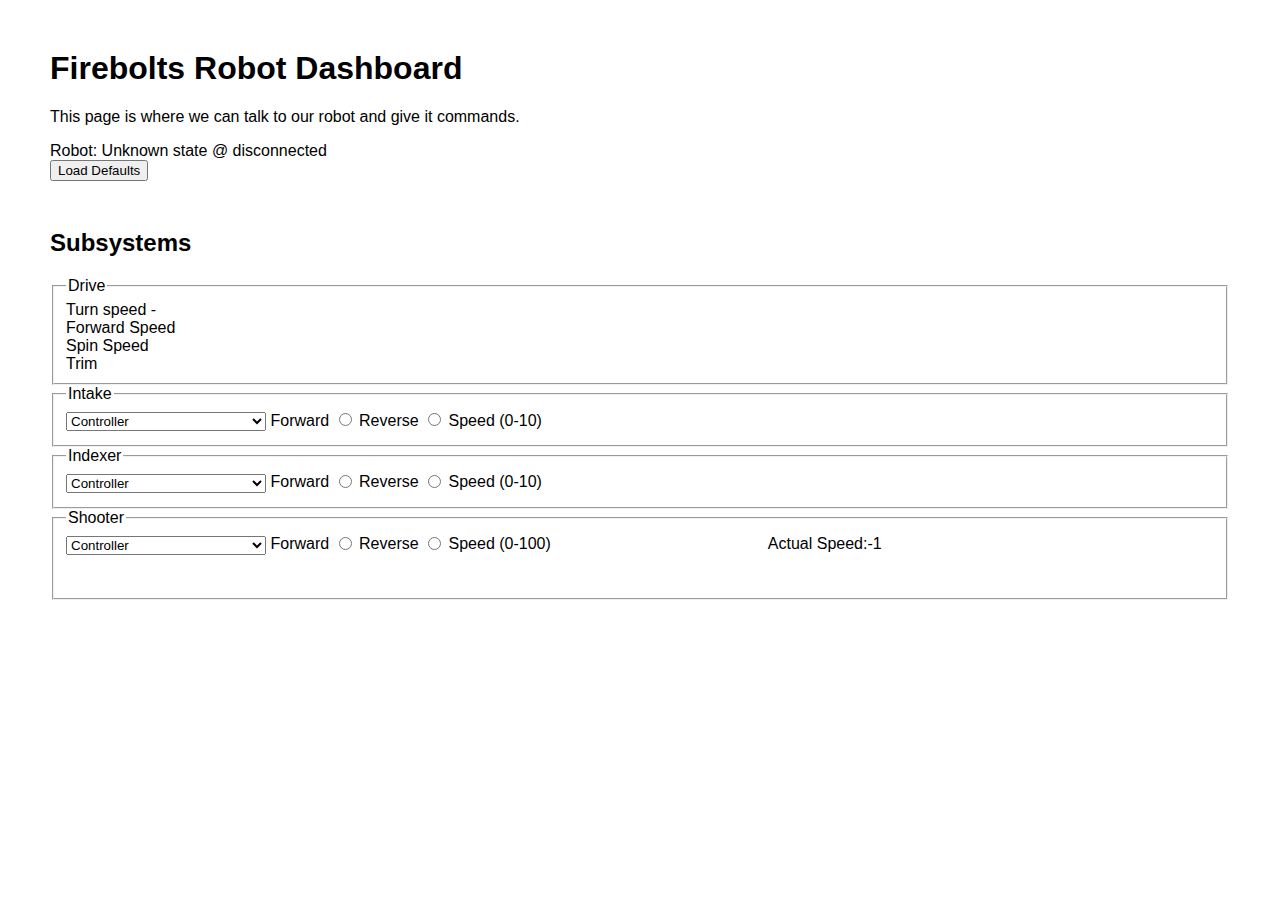
==== robotDisplay/index.html @ 7e182e63 "new webpage stuff" ====
<!doctype html>
<html lang="us">
<head>
	<meta charset="utf-8">
	<title>Firebolts Control</title>
	<link rel = "icon" type = "image/png" href = "/images/icon.png">
	<link href="css/jquery-ui.css" rel="stylesheet">
	<link href="css/main.css" rel="stylesheet">


	<!-- This starts the NetworkTables websocket, it can be accessed from multiple
	     pages simultaneously -->
	<script src="/networktables/networktables.js"></script>
	<!-- Obviously, you will want to copy this file locally in a real 
	     dashboard, as the Driver Station won't have internet access -->
	<script src="js/jquery-3.4.1.min.js"></script>
	<script src="js/d3.min.js"></script>
	<!-- utility functions to attach to a sendable chooser -->
	<script src="js/utils.js"></script>

	<script src="js/jquery-ui.js"></script>

	<script src="js/main.js"></script>

</head>
<body>


	

<h1>Firebolts Robot Dashboard</h1>

<div class="ui-widget">
	<p>This page is where we can talk to our robot and give it commands.</p>
</div>

<div>
  <span id="robotIndicator"></span>
  Robot: <span id="robotstate">Unknown state</span> @ <span id="robotAddress">disconnected</span>
</div>

<button id="load-defaults">Load Defaults</button>
<!-- Intake -->
<h2 class="demoHeaders">Subsystems</h2>
<fieldset>
	<legend>Drive</legend>
	<div id="drive-control">
		<span>Turn speed - </span><span id="xratioReal"></span><div id="xRatio-slider"></div>
		<span>Forward Speed</span><div id="yRatio-slider"></div><span id="yratioReal"></span>
		<span>Spin Speed</span><div id="spinRatio-slider"></div><span id="spinRatioReal"></span>
		<span>Trim</span><div id="trim-slider"></div>
	</div>
</fieldset>

<fieldset>
	<legend>Intake</legend>
	<div id="intake-control">
		<select id="intake-mode">
			<option>Controller</option>
			<option>Force On</option>
			<option>Force Off</option>
		</select>
		<label for="intake-dir-forward">Forward</label>
		<input type="radio" name="intake-dir" id="intake-dir-forward">
		<label for="intake-dir-reverse">Reverse</label>
		<input type="radio" name="intake-dir" id="intake-dir-reverse">
		<label for="intake-speed" class="ui-controlgroup-label">Speed (0-10)</label>
		<input id="intake-speed" class="ui-spinner-input">
	</div>
</fieldset>
<fieldset>
	<legend>Indexer</legend>
	<div id="indexer-control">
		<select id="indexer-mode">
			<option>Controller</option>
			<option>Force On</option>
			<option>Force Off</option>
		</select>
		<label for="indexer-dir-forward">Forward</label>
		<input type="radio" name="indexer-dir" id="indexer-dir-forward">
		<label for="indexer-dir-reverse">Reverse</label>
		<input type="radio" name="indexer-dir" id="indexer-dir-reverse">
		<label for="indexer-speed" class="ui-controlgroup-label">Speed (0-10)</label>
		<input id="indexer-speed" class="ui-spinner-input">
	</div>
</fieldset>
<fieldset>
	<legend>Shooter</legend>
	<div id="shooter-control">
		<select id="shooter-mode">
			<option>Controller</option>
			<option>Force On</option>
			<option>Force Off</option>
		</select>
		<label for="shooter-dir-forward">Forward</label>
		<input type="radio" name="shooter-dir" id="shooter-dir-forward">
		<label for="shooter-dir-reverse">Reverse</label>
		<input type="radio" name="shooter-dir" id="shooter-dir-reverse">
		<label for="shooter-speed" class="ui-controlgroup-label">Speed (0-100)</label>
		<input id="shooter-speed" class="ui-spinner-input">
		<span> Actual Speed:</span><span id="actual-shooter-speed">-1</span>
		<div id="shooter-slider"></div>
	</div>
</fieldset>




</body>
</html>
---- robotDisplay/css/main.css ----
body{
	font-family: "Trebuchet MS", sans-serif;
	margin: 50px;
}
.demoHeaders {
	margin-top: 2em;
}
#dialog-link {
	padding: .4em 1em .4em 20px;
	text-decoration: none;
	position: relative;
}
#dialog-link span.ui-icon {
	margin: 0 5px 0 0;
	position: absolute;
	left: .2em;
	top: 50%;
	margin-top: -8px;
}
#icons {
	margin: 0;
	padding: 0;
}
#icons li {
	margin: 2px;
	position: relative;
	padding: 4px 0;
	cursor: pointer;
	float: left;
	list-style: none;
}
#icons span.ui-icon {
	float: left;
	margin: 0 4px;
}
.fakewindowcontain .ui-widget-overlay {
	position: absolute;
}
select {
	width: 200px;
}

#shooter-slider{
	margin-top: 30px;
}
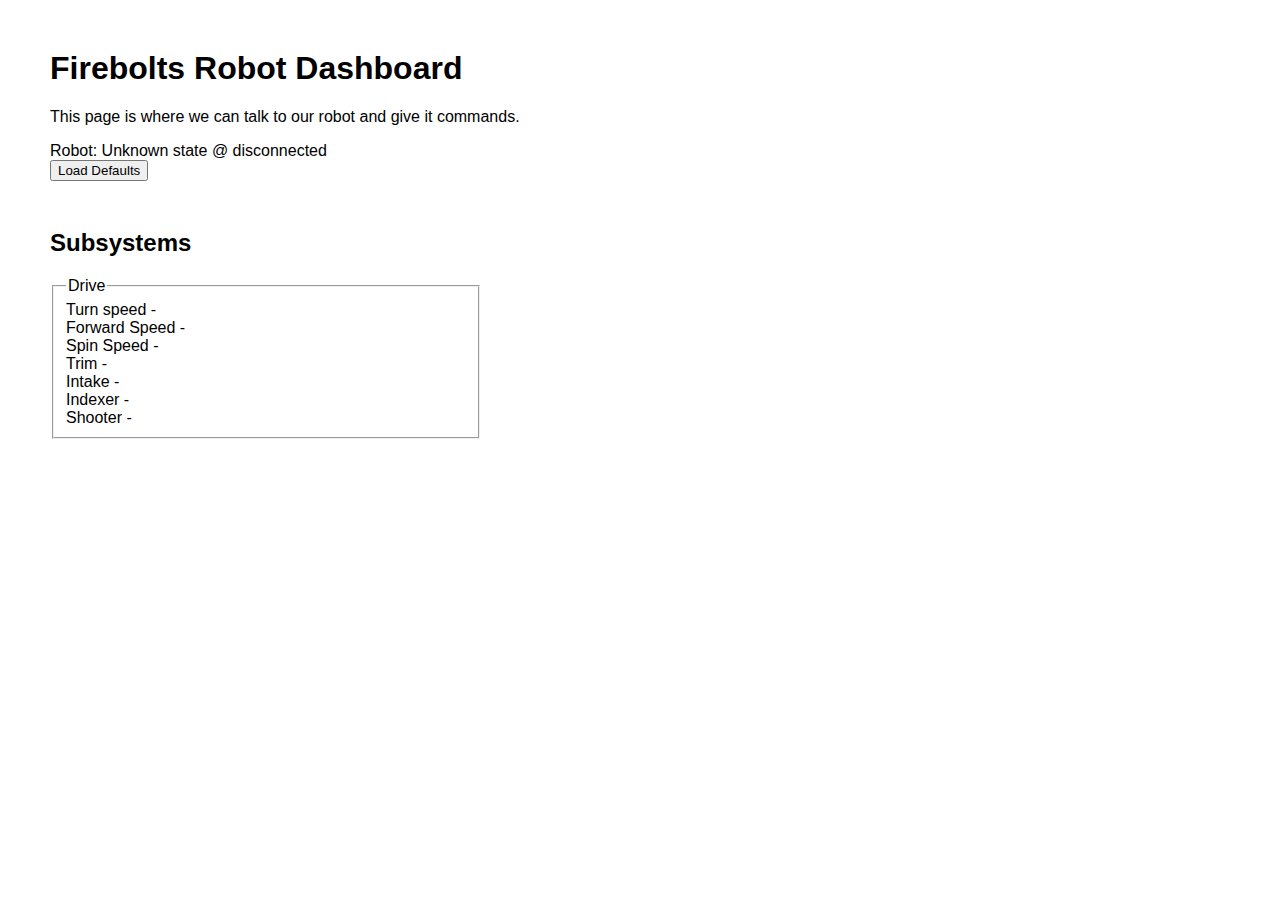
==== commit 4df0247d: "end of practice" ====
--- a/robotDisplay/index.html
+++ b/robotDisplay/index.html
@@ -42,17 +42,29 @@
 <button id="load-defaults">Load Defaults</button>
 <!-- Intake -->
 <h2 class="demoHeaders">Subsystems</h2>
-<fieldset>
+<fieldset style = "width: 400px;">
 	<legend>Drive</legend>
 	<div id="drive-control">
-		<span>Turn speed - </span><span id="xratioReal"></span><div id="xRatio-slider"></div>
-		<span>Forward Speed</span><div id="yRatio-slider"></div><span id="yratioReal"></span>
-		<span>Spin Speed</span><div id="spinRatio-slider"></div><span id="spinRatioReal"></span>
-		<span>Trim</span><div id="trim-slider"></div>
+		<span>Turn speed - </span><span id="xRatioReal"></span><div id="xRatio-slider"></div>
+		<span>Forward Speed - </span><span id="yRatioReal"></span><div id="yRatio-slider"></div>
+		<span>Spin Speed - </span><span id="spinRatioReal"></span><div id="spinRatio-slider"></div>
+		<span>Trim - </span><span id="trimReal"></span><div id="trim-slider"></div>
+
+		<span>Intake - </span><span id="intakeReal"></span><div id="intake-slider"></div>
+		<span>Indexer - </span><span id="indexerReal"></span><div id="indexer-slider"></div>
+		<span>Shooter - </span><span id="shooterReal"></span><div id="shooter-slider"></div>
+
+
+
 	</div>
 </fieldset>
 
-<fieldset>
+<span id="limeTX"></span>
+<span id="limeTY"></span>
+
+
+
+<!-- <fieldset>
 	<legend>Intake</legend>
 	<div id="intake-control">
 		<select id="intake-mode">
@@ -99,11 +111,11 @@
 		<label for="shooter-speed" class="ui-controlgroup-label">Speed (0-100)</label>
 		<input id="shooter-speed" class="ui-spinner-input">
 		<span> Actual Speed:</span><span id="actual-shooter-speed">-1</span>
-		<div id="shooter-slider"></div>
+
 	</div>
 </fieldset>
 
-
+ -->
 
 
 </body>
--- a/robotDisplay/css/main.css
+++ b/robotDisplay/css/main.css
@@ -40,6 +40,3 @@
 	width: 200px;
 }
 
-#shooter-slider{
-	margin-top: 30px;
-}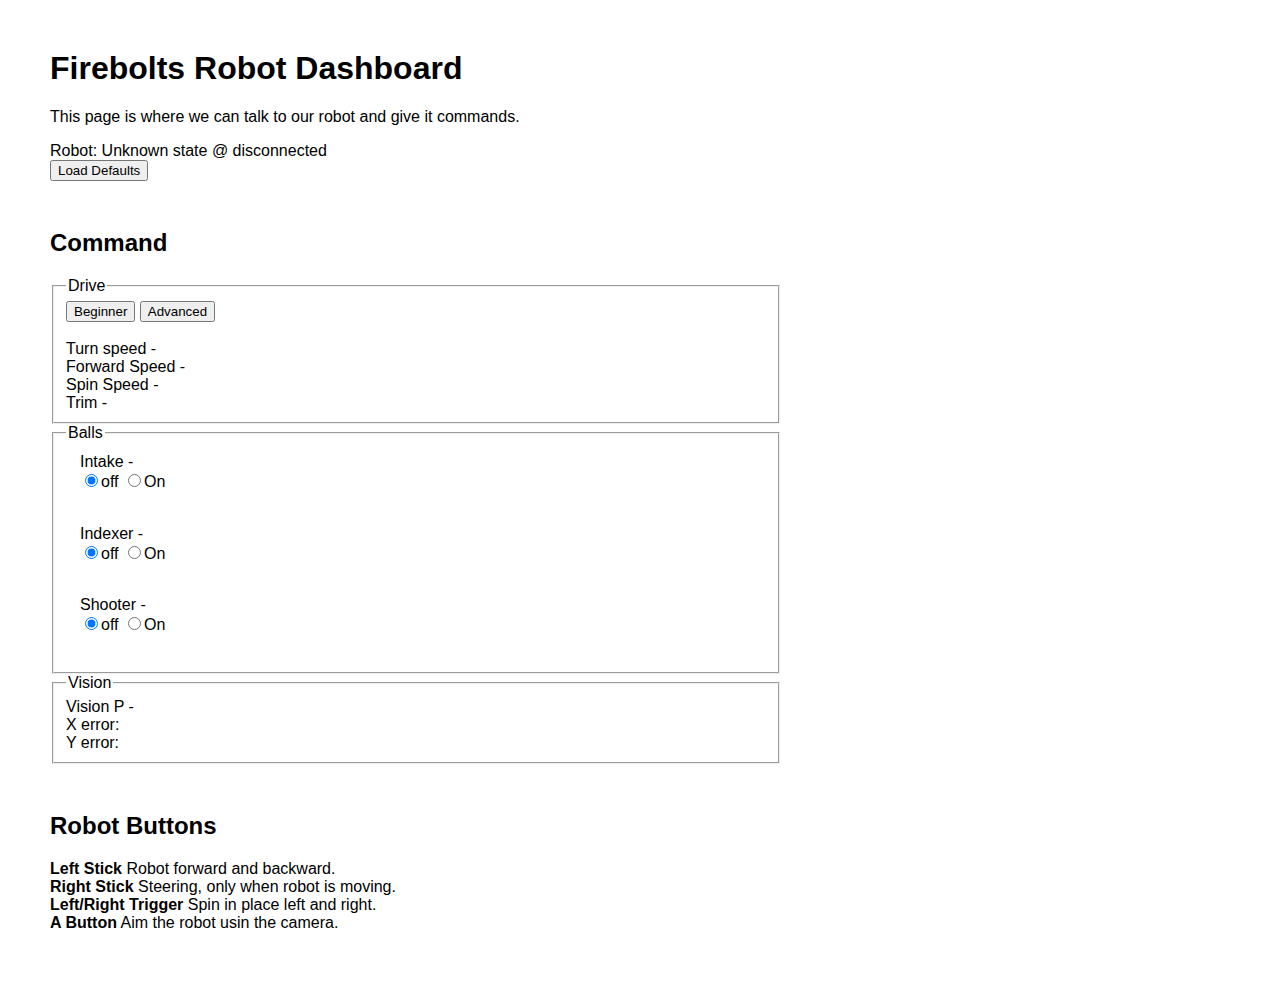
==== commit 569b3e22: "added new features to robot display" ====
--- a/robotDisplay/index.html
+++ b/robotDisplay/index.html
@@ -6,7 +6,7 @@
 	<link rel = "icon" type = "image/png" href = "/images/icon.png">
 	<link href="css/jquery-ui.css" rel="stylesheet">
 	<link href="css/main.css" rel="stylesheet">
-
+ 
 
 	<!-- This starts the NetworkTables websocket, it can be accessed from multiple
 	     pages simultaneously -->
@@ -41,26 +41,72 @@
 
 <button id="load-defaults">Load Defaults</button>
 <!-- Intake -->
-<h2 class="demoHeaders">Subsystems</h2>
-<fieldset style = "width: 400px;">
+<h2 class="demoHeaders">Command</h2>
+<fieldset style = "width: 700px;">
 	<legend>Drive</legend>
 	<div id="drive-control">
-		<span>Turn speed - </span><span id="xRatioReal"></span><div id="xRatio-slider"></div>
-		<span>Forward Speed - </span><span id="yRatioReal"></span><div id="yRatio-slider"></div>
-		<span>Spin Speed - </span><span id="spinRatioReal"></span><div id="spinRatio-slider"></div>
-		<span>Trim - </span><span id="trimReal"></span><div id="trim-slider"></div>
+		<button id="drive-beginner">Beginner</button>
+		<button id="drive-advanced">Advanced</button></br></br>
+		<span class="propname">Turn speed - </span><span class="real" id="xScaleReal"></span><div id="xScale-slider" class="mySlider"></div></br>
+		<span class="propname">Forward Speed - </span><span class="real" id="yScaleReal"></span><div id="yScale-slider" class="mySlider"></div></br>
+		<span class="propname">Spin Speed - </span><span class="real" id="spinScaleReal"></span><div id="spinScale-slider" class="mySlider"></div></br>
+		<span class="propname">Trim - </span><span class="real" id="trimReal"></span><div id="trim-slider" class="mySlider"></div>
+	</div>
+</fieldset>
 
-		<span>Intake - </span><span id="intakeReal"></span><div id="intake-slider"></div>
-		<span>Indexer - </span><span id="indexerReal"></span><div id="indexer-slider"></div>
-		<span>Shooter - </span><span id="shooterReal"></span><div id="shooter-slider"></div>
+<fieldset style = "width: 700px;">
+	<legend>Balls</legend>
+	<div id="balls-control">
+		<fieldset class= "noBorder">
+			<span class="propname">Intake - </span><span class="real" id="intakeReal"></span>
+			<div id="intake-radioset">
+				<input type="radio" id="intake-off" name="intake-radio" checked="checked"><label for="intake-off">off</label>
+				<input type="radio" id="intake-on" name="intake-radio" ><label for="intake-on">On</label>
+			</div>
+			<div id="intake-slider" class="mySlider" ></div>
+		</fieldset>
+
+		<fieldset class= "noBorder">
+			<span class="propname">Indexer - </span><span class="real" id="indexerReal"></span>
+			<div id="indexer-radioset">
+				<input type="radio" id="indexer-off" name="indexer-radio" checked="checked"><label for="indexer-off">off</label>
+				<input type="radio" id="indexer-on" name="indexer-radio" ><label for="indexer-on">On</label>
+			</div>
+			<div id="indexer-slider" class="mySlider" ></div>
+		</fieldset>
+
+		<fieldset class= "noBorder">
+			<span class="propname">Shooter - </span><span class="real" id="shooterReal"></span>
+			<div id="shooter-radioset">
+				<input type="radio" id="shooter-off" name="shooter-radio" checked="checked"><label for="shooter-off">off</label>
+				<input type="radio" id="shooter-on" name="shooter-radio" ><label for="shooter-on">On</label>
+			</div>
+			<div id="shooter-slider" class="mySlider" ></div>
+		</fieldset>
+	</div>
+</fieldset>
+
+<fieldset style = "width: 700px;">
+	<legend>Vision</legend>
+	<div id="vision-control">
+		<span>Vision P - </span><span class="real" id="visionPReal"></span><div id="visionP-slider" class="mySlider"></div></br>
+		<span>X error: </span><span id="limeTX"></span></br>
+		<span>Y error: </span><span id="limeTY"></span>
+	</div>
+</fieldset>
+
+<h2 class="demoHeaders">Robot Buttons</h2>
+<div class="ui-widget">
+	<p>
+		<b>Left Stick</b> Robot forward and backward.</br>
+		<b>Right Stick</b> Steering, only when robot is moving.</br>
+		<b>Left/Right Trigger</b> Spin in place left and right.</br>
+		<b>A Button</b> Aim the robot usin the camera.</br>
 
 
 
-	</div>
-</fieldset>
-
-<span id="limeTX"></span>
-<span id="limeTY"></span>
+	</p>
+</div>
 
 
 
@@ -70,7 +116,7 @@
 		<select id="intake-mode">
 			<option>Controller</option>
 			<option>Force On</option>
-			<option>Force Off</option>
+			<option>Force off</option>
 		</select>
 		<label for="intake-dir-forward">Forward</label>
 		<input type="radio" name="intake-dir" id="intake-dir-forward">
@@ -86,7 +132,7 @@
 		<select id="indexer-mode">
 			<option>Controller</option>
 			<option>Force On</option>
-			<option>Force Off</option>
+			<option>Force off</option>
 		</select>
 		<label for="indexer-dir-forward">Forward</label>
 		<input type="radio" name="indexer-dir" id="indexer-dir-forward">
@@ -102,7 +148,7 @@
 		<select id="shooter-mode">
 			<option>Controller</option>
 			<option>Force On</option>
-			<option>Force Off</option>
+			<option>Force off</option>
 		</select>
 		<label for="shooter-dir-forward">Forward</label>
 		<input type="radio" name="shooter-dir" id="shooter-dir-forward">
--- a/robotDisplay/css/main.css
+++ b/robotDisplay/css/main.css
@@ -40,3 +40,21 @@
 	width: 200px;
 }
 
+.mySlider{
+	display: inline-block;
+    width: 300px;
+    margin-left: 40px;
+}
+
+.noBorder{
+	border: none ;
+}
+.propname{
+	display: inline-block;
+	width: 120px;
+}
+
+.real{
+	display: inline-block;
+	width: 40px;
+}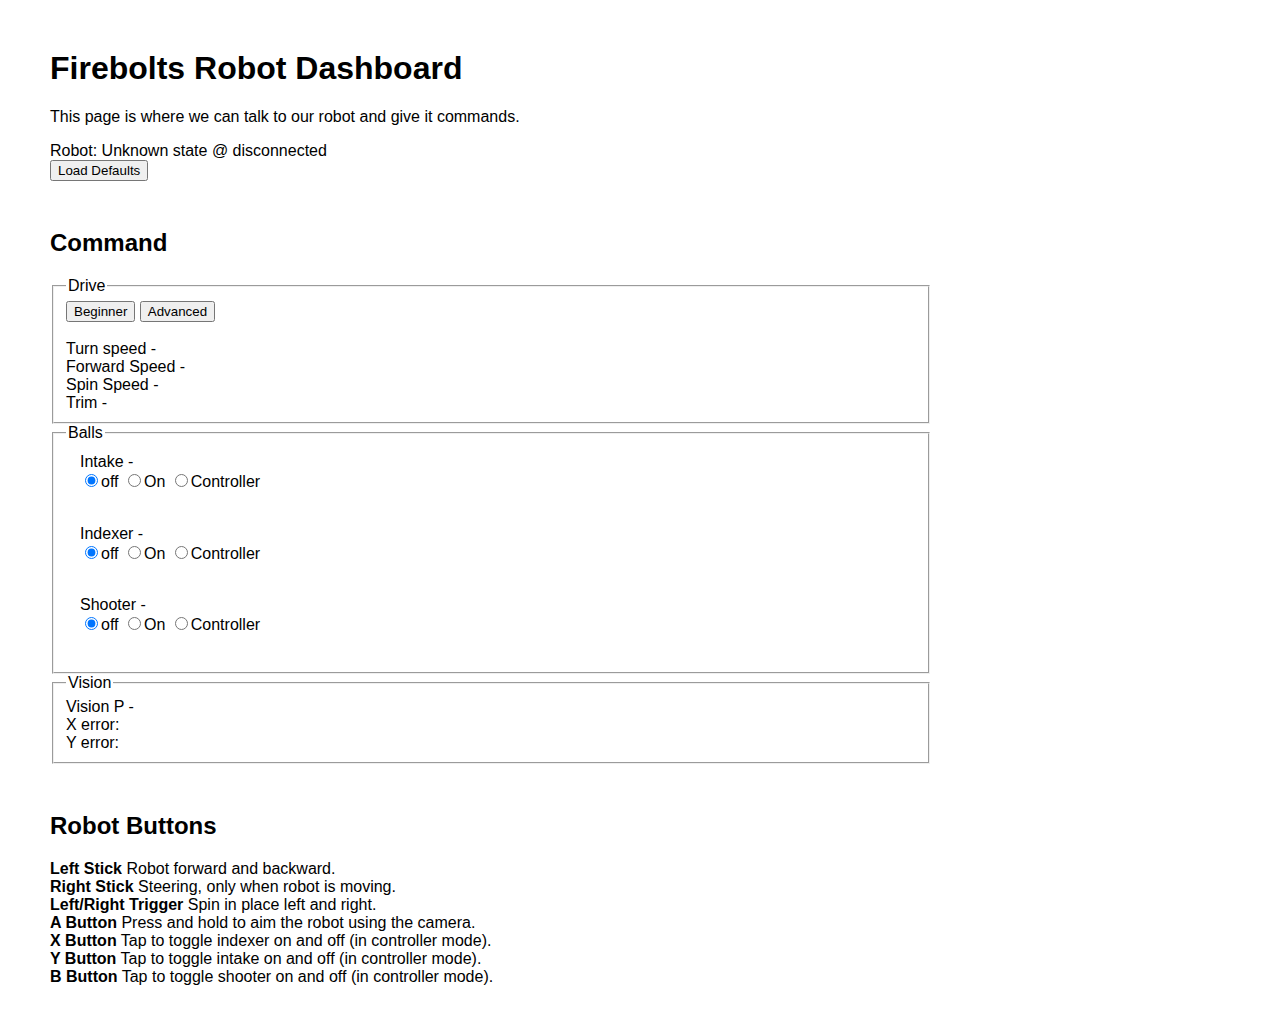
==== commit 966785c4: "minor commit" ====
--- a/robotDisplay/index.html
+++ b/robotDisplay/index.html
@@ -42,7 +42,7 @@
 <button id="load-defaults">Load Defaults</button>
 <!-- Intake -->
 <h2 class="demoHeaders">Command</h2>
-<fieldset style = "width: 700px;">
+<fieldset style = "width: 850px;">
 	<legend>Drive</legend>
 	<div id="drive-control">
 		<button id="drive-beginner">Beginner</button>
@@ -54,7 +54,7 @@
 	</div>
 </fieldset>
 
-<fieldset style = "width: 700px;">
+<fieldset style = "width: 850px;">
 	<legend>Balls</legend>
 	<div id="balls-control">
 		<fieldset class= "noBorder">
@@ -62,6 +62,7 @@
 			<div id="intake-radioset">
 				<input type="radio" id="intake-off" name="intake-radio" checked="checked"><label for="intake-off">off</label>
 				<input type="radio" id="intake-on" name="intake-radio" ><label for="intake-on">On</label>
+				<input type="radio" id="intake-controller" name="intake-radio" ><label for="intake-controller">Controller</label>
 			</div>
 			<div id="intake-slider" class="mySlider" ></div>
 		</fieldset>
@@ -71,6 +72,7 @@
 			<div id="indexer-radioset">
 				<input type="radio" id="indexer-off" name="indexer-radio" checked="checked"><label for="indexer-off">off</label>
 				<input type="radio" id="indexer-on" name="indexer-radio" ><label for="indexer-on">On</label>
+				<input type="radio" id="indexer-controller" name="indexer-radio" ><label for="indexer-controller">Controller</label>
 			</div>
 			<div id="indexer-slider" class="mySlider" ></div>
 		</fieldset>
@@ -80,13 +82,14 @@
 			<div id="shooter-radioset">
 				<input type="radio" id="shooter-off" name="shooter-radio" checked="checked"><label for="shooter-off">off</label>
 				<input type="radio" id="shooter-on" name="shooter-radio" ><label for="shooter-on">On</label>
+				<input type="radio" id="shooter-controller" name="shooter-radio" ><label for="shooter-controller">Controller</label>
 			</div>
 			<div id="shooter-slider" class="mySlider" ></div>
 		</fieldset>
 	</div>
 </fieldset>
 
-<fieldset style = "width: 700px;">
+<fieldset style = "width: 850px;">
 	<legend>Vision</legend>
 	<div id="vision-control">
 		<span>Vision P - </span><span class="real" id="visionPReal"></span><div id="visionP-slider" class="mySlider"></div></br>
@@ -101,7 +104,10 @@
 		<b>Left Stick</b> Robot forward and backward.</br>
 		<b>Right Stick</b> Steering, only when robot is moving.</br>
 		<b>Left/Right Trigger</b> Spin in place left and right.</br>
-		<b>A Button</b> Aim the robot usin the camera.</br>
+		<b>A Button</b> Press and hold to aim the robot using the camera.</br>
+		<b>X Button</b> Tap to toggle indexer on and off (in controller mode).</br>
+		<b>Y Button</b> Tap to toggle intake on and off (in controller mode).</br>
+		<b>B Button</b> Tap to toggle shooter on and off (in controller mode).</br>
 
 
 
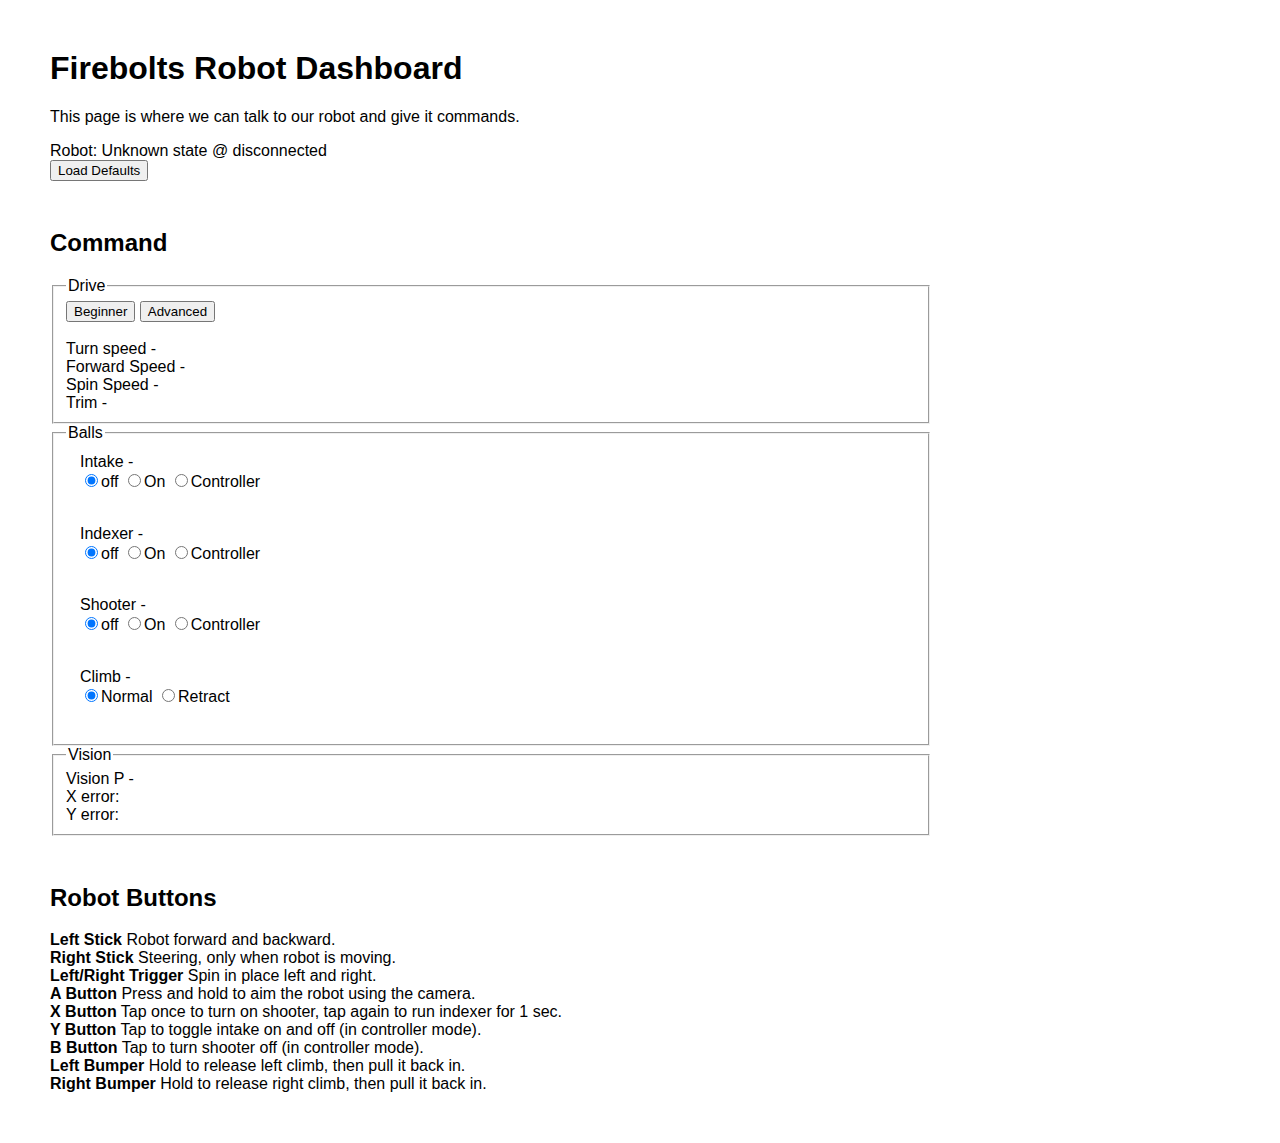
==== commit 008c1910: "more stuff" ====
--- a/robotDisplay/index.html
+++ b/robotDisplay/index.html
@@ -50,7 +50,7 @@
 		<span class="propname">Turn speed - </span><span class="real" id="xScaleReal"></span><div id="xScale-slider" class="mySlider"></div></br>
 		<span class="propname">Forward Speed - </span><span class="real" id="yScaleReal"></span><div id="yScale-slider" class="mySlider"></div></br>
 		<span class="propname">Spin Speed - </span><span class="real" id="spinScaleReal"></span><div id="spinScale-slider" class="mySlider"></div></br>
-		<span class="propname">Trim - </span><span class="real" id="trimReal"></span><div id="trim-slider" class="mySlider"></div>
+		<span class="propname">Trim - </span><span class="real" id="trimReal"></span><div id="trim-slider" class="mySlider"></div></br>
 	</div>
 </fieldset>
 
@@ -86,6 +86,16 @@
 			</div>
 			<div id="shooter-slider" class="mySlider" ></div>
 		</fieldset>
+
+		<fieldset class= "noBorder">
+			<span class="propname">Climb - </span><span class="real" id="climbReal"></span>
+			<div id="climb-radioset">
+				<input type="radio" id="climb-normal" name="climb-radio" checked="checked"><label for="climb-normal">Normal</label>
+				<input type="radio" id="climb-retract" name="climb-radio" ><label for="climb-retract">Retract</label>
+			</div>
+			<div id="climb-slider" class="mySlider" ></div>
+		</fieldset>
+
 	</div>
 </fieldset>
 
@@ -104,10 +114,15 @@
 		<b>Left Stick</b> Robot forward and backward.</br>
 		<b>Right Stick</b> Steering, only when robot is moving.</br>
 		<b>Left/Right Trigger</b> Spin in place left and right.</br>
+
 		<b>A Button</b> Press and hold to aim the robot using the camera.</br>
-		<b>X Button</b> Tap to toggle indexer on and off (in controller mode).</br>
+		<b>X Button</b> Tap once to turn on shooter, tap again to run indexer for 1 sec.</br>
 		<b>Y Button</b> Tap to toggle intake on and off (in controller mode).</br>
-		<b>B Button</b> Tap to toggle shooter on and off (in controller mode).</br>
+		<b>B Button</b> Tap to turn shooter off (in controller mode).</br>
+
+		<b>Left Bumper</b> Hold to release left climb, then pull it back in.</br>
+		<b>Right Bumper</b> Hold to release right climb, then pull it back in.</br>
+
 
 
 
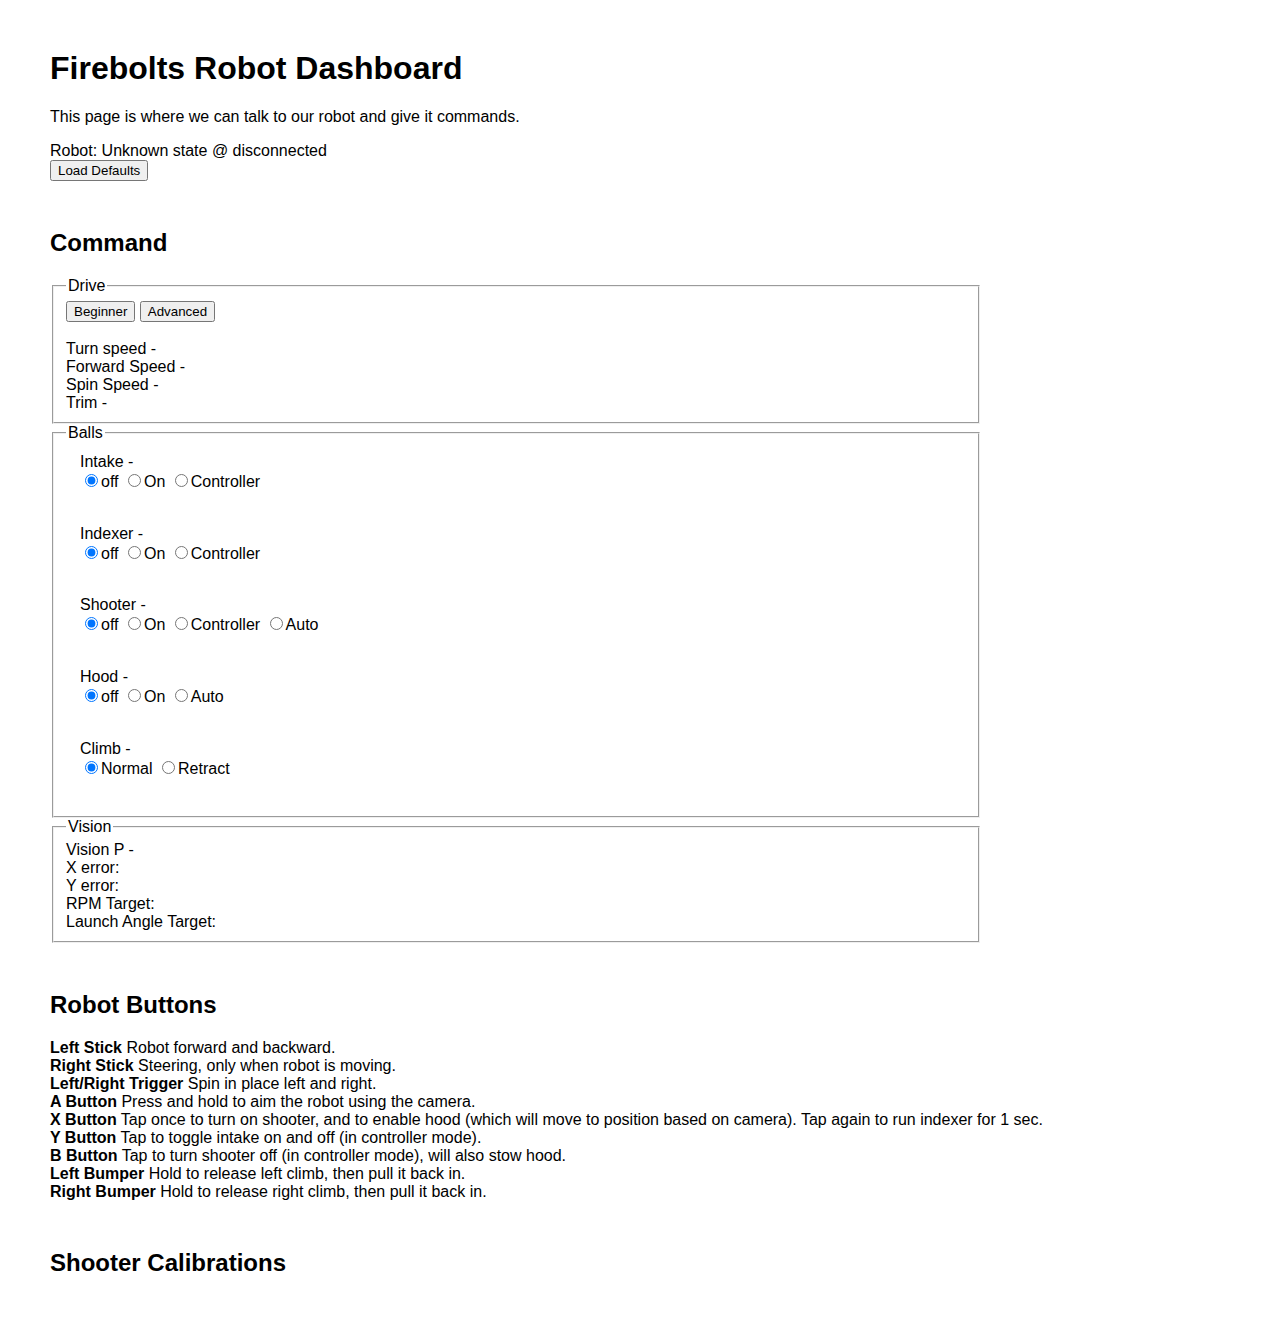
==== commit a64f4055: "added hood stuff" ====
--- a/robotDisplay/index.html
+++ b/robotDisplay/index.html
@@ -42,7 +42,7 @@
 <button id="load-defaults">Load Defaults</button>
 <!-- Intake -->
 <h2 class="demoHeaders">Command</h2>
-<fieldset style = "width: 850px;">
+<fieldset class="topFieldset">
 	<legend>Drive</legend>
 	<div id="drive-control">
 		<button id="drive-beginner">Beginner</button>
@@ -54,7 +54,7 @@
 	</div>
 </fieldset>
 
-<fieldset style = "width: 850px;">
+<fieldset class="topFieldset">
 	<legend>Balls</legend>
 	<div id="balls-control">
 		<fieldset class= "noBorder">
@@ -83,8 +83,19 @@
 				<input type="radio" id="shooter-off" name="shooter-radio" checked="checked"><label for="shooter-off">off</label>
 				<input type="radio" id="shooter-on" name="shooter-radio" ><label for="shooter-on">On</label>
 				<input type="radio" id="shooter-controller" name="shooter-radio" ><label for="shooter-controller">Controller</label>
+				<input type="radio" id="shooter-auto" name="shooter-radio" ><label for="shooter-auto">Auto</label>
 			</div>
 			<div id="shooter-slider" class="mySlider" ></div>
+		</fieldset>
+
+		<fieldset class= "noBorder">
+			<span class="propname">Hood - </span><span class="real" id="hoodReal"></span>
+			<div id="hood-radioset">
+				<input type="radio" id="hood-off" name="hood-radio" checked="checked"><label for="hood-off">off</label>
+				<input type="radio" id="hood-on" name="hood-radio" ><label for="hood-on">On</label>
+				<input type="radio" id="hood-auto" name="hood-radio" ><label for="hood-auto">Auto</label>
+			</div>
+			<div id="hood-slider" class="mySlider" ></div>
 		</fieldset>
 
 		<fieldset class= "noBorder">
@@ -99,12 +110,15 @@
 	</div>
 </fieldset>
 
-<fieldset style = "width: 850px;">
+<fieldset class="topFieldset">
 	<legend>Vision</legend>
 	<div id="vision-control">
 		<span>Vision P - </span><span class="real" id="visionPReal"></span><div id="visionP-slider" class="mySlider"></div></br>
 		<span>X error: </span><span id="limeTX"></span></br>
-		<span>Y error: </span><span id="limeTY"></span>
+		<span>Y error: </span><span id="limeTY"></span></br>
+
+		<span>RPM Target: </span><span id="rpmTarget"></span></br>
+		<span>Launch Angle Target: </span><span id="launchAngleTarget"></span>
 	</div>
 </fieldset>
 
@@ -116,9 +130,9 @@
 		<b>Left/Right Trigger</b> Spin in place left and right.</br>
 
 		<b>A Button</b> Press and hold to aim the robot using the camera.</br>
-		<b>X Button</b> Tap once to turn on shooter, tap again to run indexer for 1 sec.</br>
+		<b>X Button</b> Tap once to turn on shooter, and to enable hood (which will move to position based on camera). Tap again to run indexer for 1 sec.</br>
 		<b>Y Button</b> Tap to toggle intake on and off (in controller mode).</br>
-		<b>B Button</b> Tap to turn shooter off (in controller mode).</br>
+		<b>B Button</b> Tap to turn shooter off (in controller mode), will also stow hood.</br>
 
 		<b>Left Bumper</b> Hold to release left climb, then pull it back in.</br>
 		<b>Right Bumper</b> Hold to release right climb, then pull it back in.</br>
@@ -129,6 +143,7 @@
 	</p>
 </div>
 
+<h2 class="demoHeaders">Shooter Calibrations</h2>
 
 
 <!-- <fieldset>
--- a/robotDisplay/css/main.css
+++ b/robotDisplay/css/main.css
@@ -2,6 +2,11 @@
 	font-family: "Trebuchet MS", sans-serif;
 	margin: 50px;
 }
+
+.topFieldset{
+	width: 900px;
+}
+
 .demoHeaders {
 	margin-top: 2em;
 }
@@ -57,4 +62,27 @@
 .real{
 	display: inline-block;
 	width: 40px;
+}
+
+.calibrations {
+  font-family: "Trebuchet MS", Arial, Helvetica, sans-serif;
+  border-collapse: collapse;
+  width: 60%;
+}
+
+.calibrations td, .calibrations th {
+  border: 1px solid #ddd;
+  padding: 8px;
+}
+
+.calibrations tr:nth-child(even){background-color: #f2f2f2;}
+
+.calibrations tr:hover {background-color: #ddd;}
+
+.calibrations th {
+  padding-top: 12px;
+  padding-bottom: 12px;
+  text-align: left;
+  background-color: #007fff;
+  color: white;
 }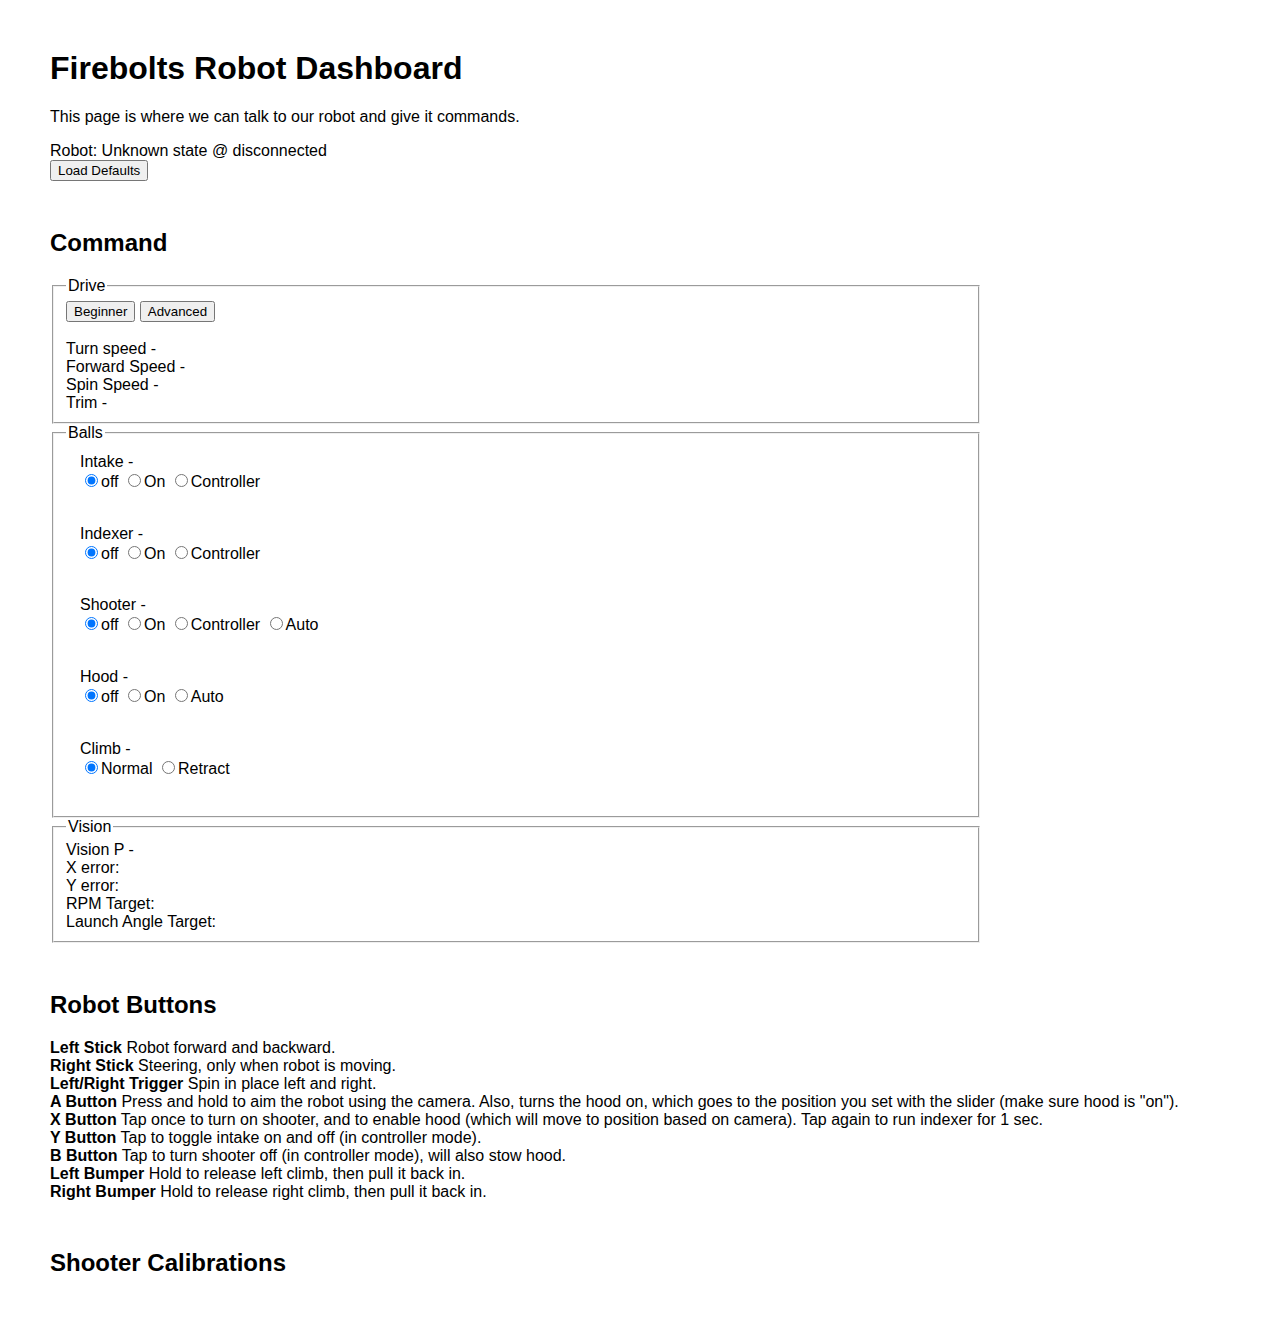
==== commit 4ee37dbe: "new code for control" ====
--- a/robotDisplay/index.html
+++ b/robotDisplay/index.html
@@ -129,7 +129,7 @@
 		<b>Right Stick</b> Steering, only when robot is moving.</br>
 		<b>Left/Right Trigger</b> Spin in place left and right.</br>
 
-		<b>A Button</b> Press and hold to aim the robot using the camera.</br>
+		<b>A Button</b> Press and hold to aim the robot using the camera. Also, turns the hood on, which goes to the position you set with the slider (make sure hood is "on").</br>
 		<b>X Button</b> Tap once to turn on shooter, and to enable hood (which will move to position based on camera). Tap again to run indexer for 1 sec.</br>
 		<b>Y Button</b> Tap to toggle intake on and off (in controller mode).</br>
 		<b>B Button</b> Tap to turn shooter off (in controller mode), will also stow hood.</br>
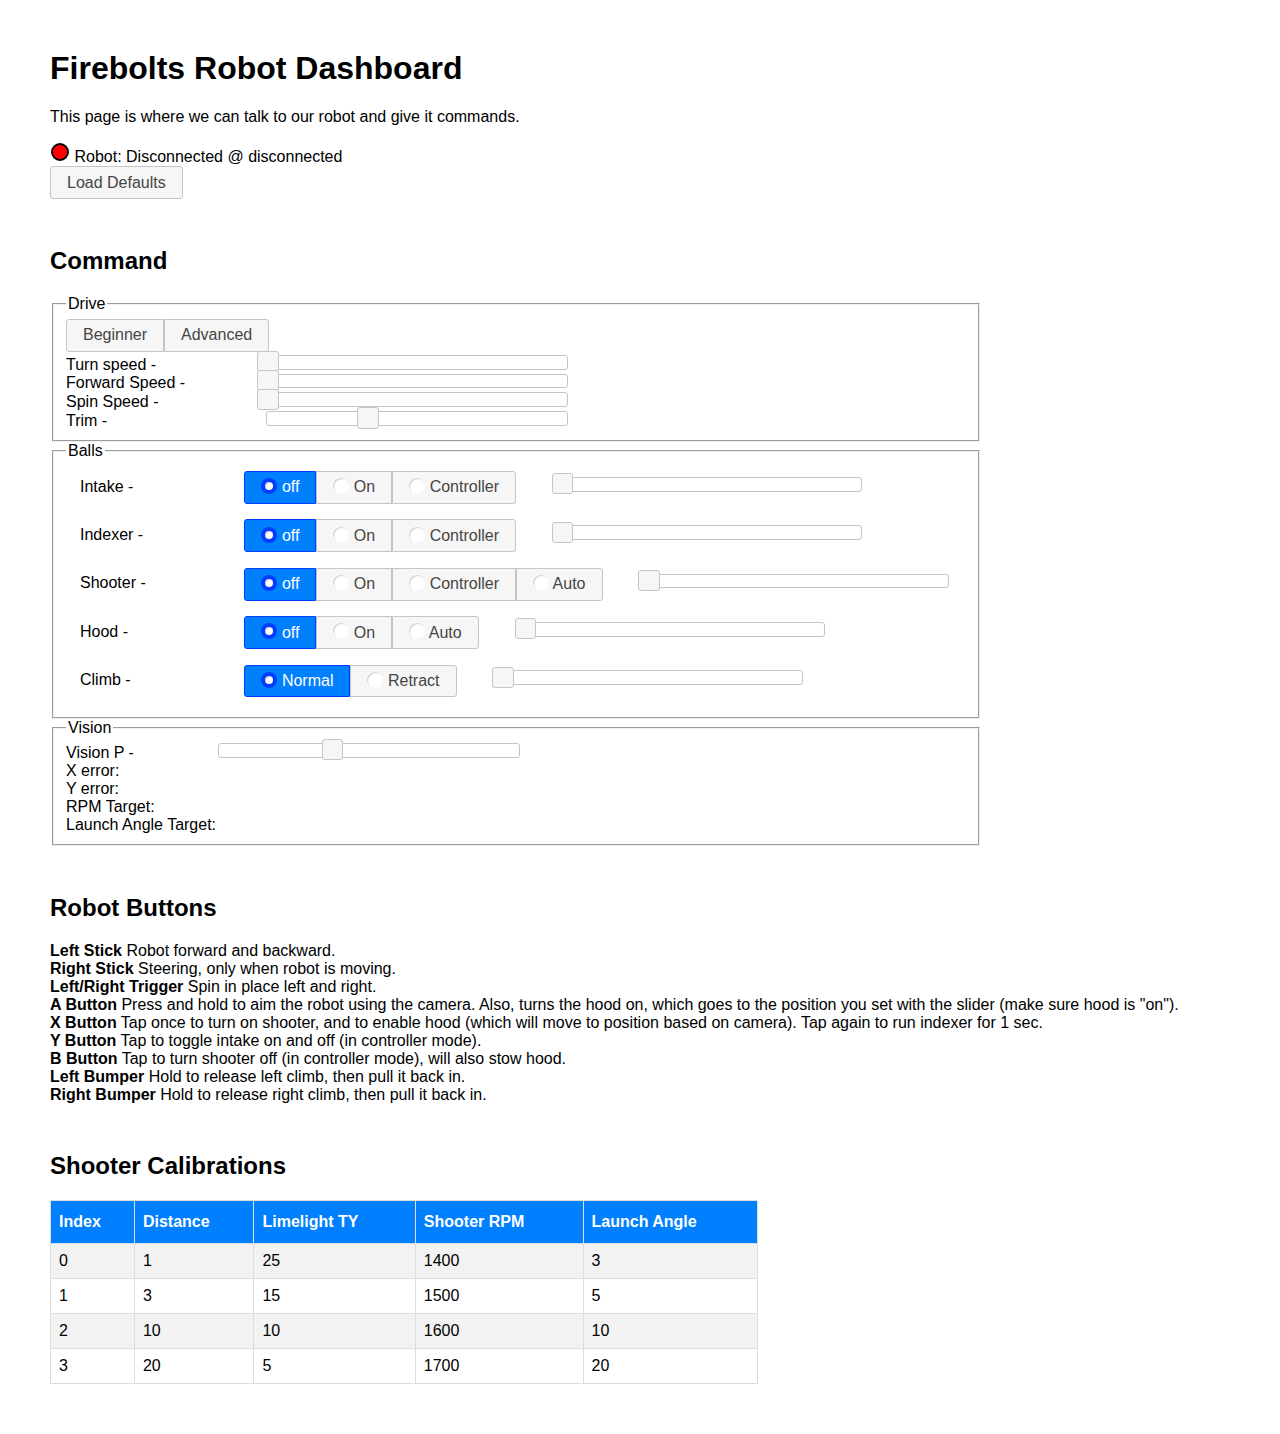
==== commit fd8b8a02: "new stuff for shooter" ====
--- a/robotDisplay/index.html
+++ b/robotDisplay/index.html
@@ -10,7 +10,7 @@
 
 	<!-- This starts the NetworkTables websocket, it can be accessed from multiple
 	     pages simultaneously -->
-	<script src="/networktables/networktables.js"></script>
+	<script src="js/networktables.js"></script>
 	<!-- Obviously, you will want to copy this file locally in a real 
 	     dashboard, as the Driver Station won't have internet access -->
 	<script src="js/jquery-3.4.1.min.js"></script>
